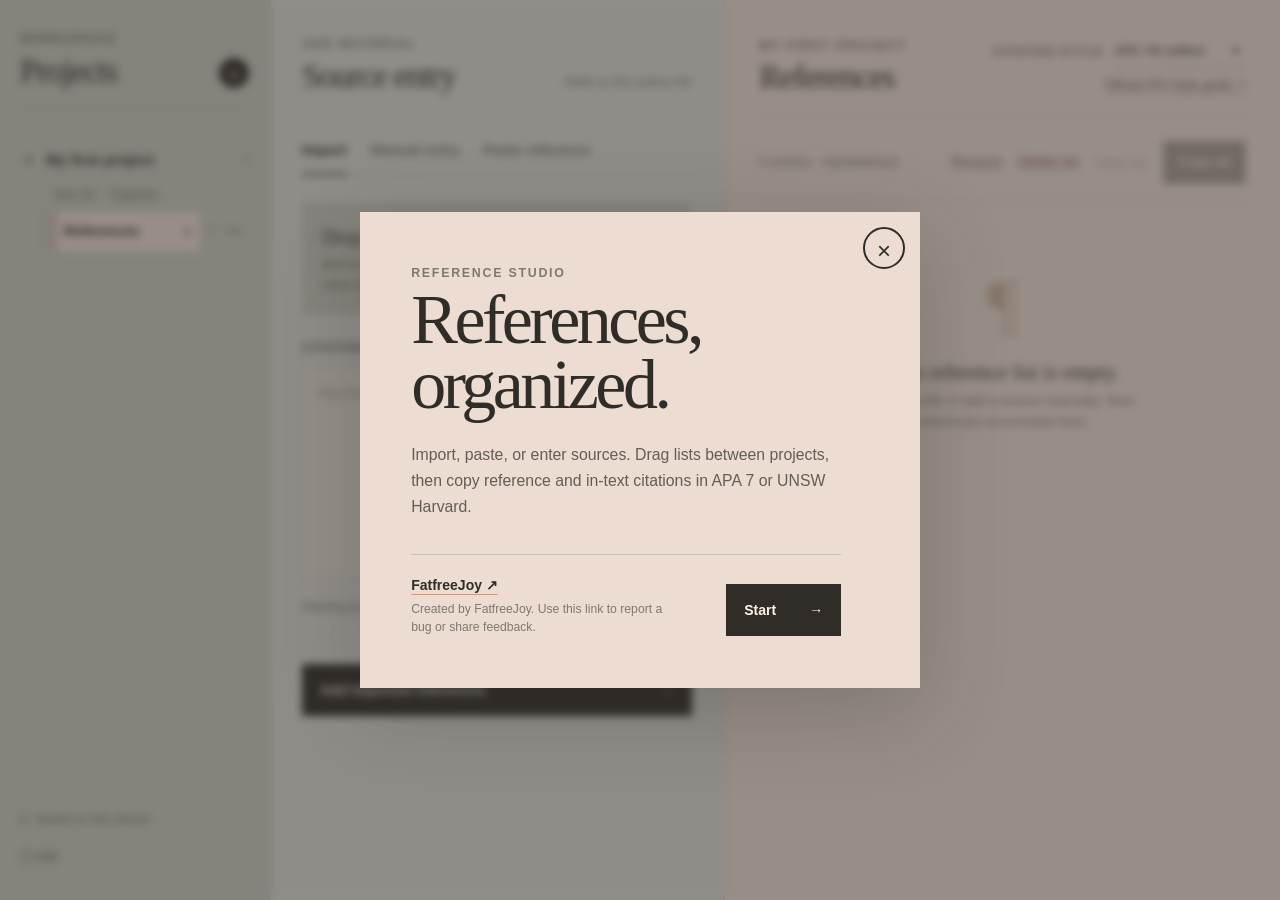
==== index.html @ 7360116c "Add files via upload" ====
<!doctype html>
<html lang="en">
  <head>
    <meta charset="utf-8" />
    <meta name="viewport" content="width=device-width, initial-scale=1" />
    <meta name="description" content="A private browser workspace for building and organizing citation lists." />
    <meta name="theme-color" content="#fff1e6" />
    <title>Reference Studio</title>
    <link rel="stylesheet" href="styles.css" />
  </head>
  <body>
    <a class="skip-link" href="#workspace">Skip to workspace</a>

    <main id="workspace" class="workspace">
      <nav class="project-rail" aria-label="Projects and reference lists">
        <div class="rail-heading">
          <div>
            <p class="eyebrow">Workspace</p>
            <h1>Projects</h1>
          </div>
          <button id="new-project-button" class="icon-button filled" type="button" aria-label="Create project">+</button>
        </div>
        <div id="project-tree" class="project-tree"></div>
        <div class="rail-footer">
          <p class="storage-note"><span aria-hidden="true"></span> Saved on this device</p>
          <button id="about-button" class="info-button" type="button"><span aria-hidden="true">ⓘ</span> Info</button>
        </div>
      </nav>

      <section class="source-panel" aria-labelledby="source-heading">
        <div class="panel-heading">
          <div>
            <p class="eyebrow">Add material</p>
            <h2 id="source-heading">Source entry</h2>
          </div>
          <span class="panel-hint">Adds to the active list</span>
        </div>

        <div class="tabs" role="tablist" aria-label="Input method">
          <button id="import-tab" class="tab is-active" type="button" role="tab" aria-selected="true" aria-controls="import-panel" tabindex="0">Import</button>
          <button id="manual-tab" class="tab" type="button" role="tab" aria-selected="false" aria-controls="manual-panel" tabindex="-1">Manual entry</button>
          <button id="paste-tab" class="tab" type="button" role="tab" aria-selected="false" aria-controls="paste-panel" tabindex="-1">Paste reference</button>
        </div>

        <div id="import-panel" class="tab-panel" role="tabpanel" aria-labelledby="import-tab">
          <div id="drop-zone" class="drop-zone">
            <input id="file-input" class="visually-hidden" type="file" multiple />
            <div>
              <p class="drop-title">Drop reference-data files</p>
              <p class="muted">BibTeX or RIS content in .bib, .ris, .txt, or other text files</p>
            </div>
            <label class="text-button" for="file-input">Choose files</label>
          </div>

          <div class="label-row">
            <label class="field-label" for="source-data">Citation data</label>
            <button id="clear-data-button" class="quiet-button" type="button">Clear data</button>
          </div>
          <textarea id="source-data" rows="8" spellcheck="false" placeholder="Paste BibTeX or RIS data here"></textarea>
          <div class="input-meta">
            <span id="format-status">Waiting for BibTeX or RIS</span>
            <button id="sample-button" class="quiet-button" type="button">Use example</button>
          </div>
          <div id="import-message" class="form-message" role="alert"></div>
          <button id="parse-button" class="primary-button" type="button">
            <span>Add imported references</span><span aria-hidden="true">→</span>
          </button>
        </div>

        <div id="paste-panel" class="tab-panel" role="tabpanel" aria-labelledby="paste-tab" hidden>
          <div class="paste-intro">
            <p class="drop-title">Already have a finished reference?</p>
            <p class="muted">Paste the citation text as written. Separate multiple references with a blank line. Pasted entries stay plain text and are not restyled.</p>
          </div>
          <div class="label-row">
            <label class="field-label" for="formatted-data">Formatted reference</label>
            <button id="clear-formatted-button" class="quiet-button" type="button">Clear</button>
          </div>
          <textarea id="formatted-data" rows="9" spellcheck="true" placeholder="Paste one or more completed references here"></textarea>
          <div id="paste-message" class="form-message" role="alert"></div>
          <button id="add-formatted-button" class="primary-button" type="button">
            <span>Add as written</span><span aria-hidden="true">→</span>
          </button>
        </div>

        <div id="manual-panel" class="tab-panel" role="tabpanel" aria-labelledby="manual-tab" hidden>
          <form id="manual-form">
            <div class="field full-field">
              <label for="reference-type">Reference type</label>
              <select id="reference-type" name="type">
                <option value="article">Journal article</option>
                <option value="web">Web page</option>
                <option value="book">Book</option>
                <option value="chapter">Book chapter</option>
              </select>
            </div>

            <fieldset class="authors-field full-field">
              <legend>Authors</legend>
              <div id="author-rows" class="author-rows"></div>
              <button id="add-author-button" class="add-line-button" type="button">+ Add another author</button>
              <small>Enter names separately. For an organization author, leave First name blank and use Last name for the full organization.</small>
            </fieldset>

            <div class="field compact-field">
              <label for="year">Year</label>
              <input id="year" name="year" inputmode="numeric" maxlength="4" placeholder="2024" />
            </div>
            <div class="field compact-field" data-types="web" hidden>
              <label for="month">Month</label>
              <input id="month" name="month" placeholder="March" />
            </div>
            <div class="field compact-field" data-types="web" hidden>
              <label for="day">Day</label>
              <input id="day" name="day" inputmode="numeric" maxlength="2" placeholder="14" />
            </div>
            <div class="field title-field">
              <label id="title-label" for="title">Article title <span aria-hidden="true">*</span></label>
              <input id="title" name="title" required placeholder="Title of the work" />
            </div>
            <div class="field full-field" data-types="article web chapter">
              <label id="container-label" for="journal">Journal <span aria-hidden="true">*</span></label>
              <input id="journal" name="journal" placeholder="Journal of Thoughtful Research" />
            </div>
            <div class="field" data-types="article">
              <label for="volume">Volume</label>
              <input id="volume" name="volume" placeholder="18" />
            </div>
            <div class="field" data-types="article">
              <label for="issue">Issue</label>
              <input id="issue" name="issue" placeholder="2" />
            </div>
            <div class="field" data-types="article chapter">
              <label for="pages">Pages</label>
              <input id="pages" name="pages" placeholder="114–129" />
            </div>
            <div class="field" data-types="book chapter" hidden>
              <label for="edition">Edition</label>
              <input id="edition" name="edition" placeholder="2" />
            </div>

            <fieldset id="editors-field" class="authors-field full-field" data-types="chapter" hidden>
              <legend>Book editors</legend>
              <div id="editor-rows" class="author-rows"></div>
              <button id="add-editor-button" class="add-line-button" type="button">+ Add another editor</button>
            </fieldset>

            <div class="field full-field" data-types="book chapter" hidden>
              <label for="publisher">Publisher <span aria-hidden="true">*</span></label>
              <input id="publisher" name="publisher" placeholder="Publisher name" />
            </div>
            <div class="field full-field" data-types="book chapter" data-styles="harvard" hidden>
              <label for="place">Place of publication</label>
              <input id="place" name="place" placeholder="Sydney" />
            </div>
            <div class="field full-field" data-types="article web" data-styles="harvard" hidden>
              <label for="accessed">Accessed date</label>
              <input id="accessed" name="accessed" placeholder="20 February 2026" />
            </div>
            <div class="field full-field">
              <label for="doi-url">DOI or URL</label>
              <input id="doi-url" name="doiUrl" inputmode="url" placeholder="https://doi.org/10.1000/example" />
            </div>
            <div id="manual-message" class="form-message full-field" role="alert"></div>
            <button class="primary-button full-field" type="submit"><span>Add reference</span><span aria-hidden="true">→</span></button>
          </form>
        </div>
      </section>

      <section class="output-panel" aria-labelledby="output-heading">
        <div class="panel-heading output-heading">
          <div>
            <p id="active-project-label" class="eyebrow">My first project</p>
            <h2 id="output-heading"><span id="active-list-name">References</span></h2>
          </div>
          <div class="output-style-control">
            <div class="style-control-row">
              <label for="citation-style">Citation style</label>
              <select id="citation-style">
                <option value="apa7">APA 7th edition</option>
                <option value="harvard">Harvard — UNSW</option>
              </select>
            </div>
            <a id="style-guide-link" class="official-link" href="https://apastyle.apa.org/" target="_blank" rel="noopener noreferrer">Official APA Style guide ↗</a>
          </div>
        </div>

        <div class="output-actions">
          <p><span id="reference-count" class="count">0 entries</span> · Alphabetized</p>
          <div>
            <button id="rename-list-button" class="quiet-button" type="button">Rename</button>
            <button id="delete-list-button" class="quiet-button danger-link" type="button">Delete list</button>
            <button id="clear-list-button" class="quiet-button" type="button" disabled>Clear list</button>
            <button id="copy-all-button" class="text-button" type="button" disabled>Copy all</button>
          </div>
        </div>

        <div id="empty-state" class="empty-state">
          <span class="empty-glyph" aria-hidden="true">¶</span>
          <p>This reference list is empty.</p>
          <small>Import a file or add a source manually. New references accumulate here.</small>
        </div>
        <ol id="citation-list" class="citation-list" aria-live="polite"></ol>
        <p id="copy-status" class="visually-hidden" aria-live="polite"></p>
      </section>
    </main>

    <dialog id="welcome-dialog" class="welcome-dialog" aria-labelledby="welcome-title">
      <button id="welcome-close-button" class="dialog-close" type="button" aria-label="Close introduction">×</button>
      <p class="eyebrow">Reference Studio</p>
      <h2 id="welcome-title">References,<br />organized.</h2>
      <p>Import, paste, or enter sources. Drag lists between projects, then copy reference and in-text citations in APA 7 or UNSW Harvard.</p>
      <div class="welcome-signoff">
        <div>
          <a class="creator-link" href="https://github.com/FatfreeJoy" target="_blank" rel="noopener noreferrer">FatfreeJoy ↗</a>
          <small>Created by FatfreeJoy. Use this link to report a bug or share feedback.</small>
        </div>
        <button id="enter-button" class="primary-button" type="button"><span>Start</span><span aria-hidden="true">→</span></button>
      </div>
    </dialog>

    <dialog id="organize-dialog" class="compact-dialog organize-dialog" aria-labelledby="organize-title">
      <button id="organize-close-button" class="dialog-close" type="button" aria-label="Close organization controls">×</button>
      <p class="eyebrow">Organize workspace</p>
      <h2 id="organize-title">Organize</h2>
      <p id="organize-context" class="organize-context"></p>

      <section class="organize-section" aria-labelledby="order-heading">
        <h3 id="order-heading">Order</h3>
        <div class="reorder-buttons">
          <button id="move-earlier-button" class="quiet-action-button" type="button">Move up</button>
          <button id="move-later-button" class="quiet-action-button" type="button">Move down</button>
        </div>
      </section>

      <section id="list-transfer-section" class="organize-section" aria-labelledby="transfer-heading" hidden>
        <h3 id="transfer-heading">Another project</h3>
        <label for="destination-project">Destination project</label>
        <select id="destination-project"></select>
        <div class="transfer-buttons">
          <button id="duplicate-list-button" class="quiet-action-button" type="button">Duplicate there</button>
          <button id="move-list-button" class="text-button" type="button">Move there</button>
        </div>
        <small>If this is a project’s only list, a new empty list will remain behind.</small>
      </section>

      <div class="organize-footer">
        <button id="organize-rename-button" class="quiet-button" type="button">Rename</button>
        <button id="organize-delete-button" class="quiet-button danger-link" type="button">Delete</button>
      </div>
    </dialog>

    <dialog id="name-dialog" class="compact-dialog" aria-labelledby="name-dialog-title">
      <form id="name-form">
        <p class="eyebrow">Workspace details</p>
        <h2 id="name-dialog-title">Create project</h2>
        <label for="name-input">Name</label>
        <input id="name-input" maxlength="80" autocomplete="off" required />
        <p id="name-message" class="form-message" role="alert"></p>
        <div class="dialog-actions">
          <button id="name-cancel-button" class="quiet-button" type="button">Cancel</button>
          <button class="text-button" type="submit">Save</button>
        </div>
      </form>
    </dialog>

    <dialog id="confirm-dialog" class="compact-dialog" aria-labelledby="confirm-title">
      <p class="eyebrow">Please confirm</p>
      <h2 id="confirm-title">Clear this list?</h2>
      <p id="confirm-message">This action cannot be undone.</p>
      <div class="dialog-actions">
        <button id="confirm-cancel-button" class="quiet-button" type="button">Cancel</button>
        <button id="confirm-button" class="danger-button" type="button">Confirm</button>
      </div>
    </dialog>

    <div id="toast" class="toast" role="status" aria-live="polite"></div>
    <script src="citation-core.js"></script>
    <script src="workspace-core.js"></script>
    <script src="app.js"></script>
  </body>
</html>
---- styles.css ----
:root {
  --light-bronze: #cb997eff;
  --powder-petal: #eddcd2ff;
  --linen: #fff1e6ff;
  --parchment: #f0efebff;
  --desert-sand: #ddbea9ff;
  --dry-sage: #a5a58dff;
  --ash-grey: #b7b7a4ff;
  --ash-grey-2: #c5c5b6ff;
  --dust-grey: #d1d1c5ff;
  --dust-grey-2: #dadad1ff;
  --ink: #302d29;
  --ink-soft: #625d56;
  --ink-faint: #7f786f;
  --danger: #7d4134;
  --serif: Iowan Old Style, Baskerville, "Times New Roman", Times, serif;
  --sans: Inter, ui-sans-serif, -apple-system, BlinkMacSystemFont, "Segoe UI", sans-serif;
  --rule: rgba(48, 45, 41, 0.17);
}

* { box-sizing: border-box; }
[hidden] { display: none !important; }

html { min-width: 320px; font-size: 20px; scroll-behavior: smooth; }

body {
  min-height: 100vh;
  margin: 0;
  background: var(--linen);
  color: var(--ink);
  font-family: var(--sans);
  font-size: 0.8rem;
  line-height: 1.5;
  text-rendering: optimizeLegibility;
  -webkit-font-smoothing: antialiased;
}

button, input, textarea, select { font: inherit; color: inherit; }
button, label[for="file-input"] { -webkit-tap-highlight-color: transparent; }
button { cursor: pointer; }

.skip-link {
  position: fixed;
  z-index: 100;
  top: 0.65rem;
  left: 0.65rem;
  padding: 0.6rem 0.8rem;
  background: var(--parchment);
  color: var(--ink);
  transform: translateY(-180%);
}
.skip-link:focus { transform: translateY(0); }

.official-link {
  color: var(--ink-soft);
  font-size: 0.62rem;
  text-decoration-color: var(--light-bronze);
  text-underline-offset: 0.2rem;
  white-space: nowrap;
}

.workspace {
  min-height: 100vh;
  display: grid;
  grid-template-columns: 270px minmax(390px, 0.9fr) minmax(450px, 1.1fr);
  align-items: stretch;
}

.project-rail, .source-panel, .output-panel { min-width: 0; }

.project-rail {
  position: sticky;
  top: 0;
  min-height: 100vh;
  max-height: 100vh;
  display: flex;
  flex-direction: column;
  overflow: hidden;
  padding: 1.5rem 1rem;
  border-right: 1px solid var(--rule);
  background: var(--dust-grey-2);
}

.source-panel {
  padding: 1.75rem clamp(1.35rem, 2.5vw, 2.6rem) 3rem;
  border-right: 1px solid var(--rule);
  background: var(--parchment);
}

.output-panel { container-type: inline-size; padding: 1.75rem clamp(1.35rem, 2.7vw, 3rem) 3rem; background: var(--linen); }

.eyebrow {
  margin: 0 0 0.3rem;
  color: var(--ink-faint);
  font-size: 0.62rem;
  font-weight: 750;
  letter-spacing: 0.14em;
  text-transform: uppercase;
}

.rail-heading, .panel-heading {
  display: flex;
  align-items: flex-end;
  justify-content: space-between;
  gap: 1rem;
  padding-bottom: 1.1rem;
  border-bottom: 1px solid var(--rule);
}

.rail-heading h1, .panel-heading h2 {
  margin: 0;
  font-family: var(--serif);
  font-size: 1.65rem;
  font-weight: 400;
  letter-spacing: -0.035em;
  line-height: 1;
}

.panel-hint, .count { color: var(--ink-faint); font-size: 0.68rem; white-space: nowrap; }

.icon-button {
  width: 30px;
  height: 30px;
  display: inline-grid;
  place-items: center;
  border: 1px solid var(--rule);
  border-radius: 50%;
  background: transparent;
  font-size: 0.78rem;
}
.icon-button.filled { border-color: var(--ink); background: var(--ink); color: var(--linen); font-size: 1rem; }

.project-tree { min-height: 0; margin-top: 1rem; overflow: auto; scrollbar-width: thin; }
.project-block { padding: 0.45rem 0 0.7rem; border-bottom: 1px solid rgba(48, 45, 41, 0.11); }
.project-block.is-active .project-name { color: var(--ink); }
.project-row { position: relative; display: flex; align-items: center; gap: 0.35rem; cursor: grab; }
.project-row:active, .list-row:active { cursor: grabbing; }
.is-dragging { opacity: 0.45; }
.drag-grip { flex: 0 0 auto; color: var(--ink-faint); font-size: 0.62rem; letter-spacing: -0.18em; opacity: 0.58; pointer-events: none; }
.project-name {
  min-width: 0;
  flex: 1;
  border: 0;
  display: grid;
  grid-template-columns: 16px minmax(0, 1fr);
  align-items: center;
  gap: 0.25rem;
  padding: 0.52rem 0.25rem;
  overflow: hidden;
  background: transparent;
  font-family: var(--sans);
  font-size: 0.73rem;
  font-weight: 740;
  letter-spacing: 0.015em;
  text-align: left;
  text-overflow: ellipsis;
  white-space: nowrap;
}
.project-name span:last-child { overflow: hidden; text-overflow: ellipsis; white-space: nowrap; }
.project-chevron { color: var(--ink-faint); font-size: 0.68rem; }
.project-block:not(.is-active) .project-name { color: var(--ink-soft); }
.project-tools { display: flex; align-items: center; gap: 0.65rem; margin: 0 0 0.35rem 1.65rem; }
.mini-text-button {
  border: 0;
  padding: 0.12rem 0;
  background: transparent;
  color: var(--ink-faint);
  font-size: 0.61rem;
  text-decoration: underline;
  text-decoration-color: var(--ash-grey);
  text-underline-offset: 0.18rem;
}

.list-links { margin: 0.1rem 0 0.1rem 1.1rem; padding-left: 0.55rem; border-left: 1px solid var(--ash-grey); }
.list-row { position: relative; display: grid; grid-template-columns: minmax(0, 1fr) auto auto; align-items: center; gap: 0.3rem; cursor: grab; }
.list-link {
  width: 100%;
  display: flex;
  align-items: center;
  justify-content: space-between;
  gap: 0.65rem;
  border: 0;
  padding: 0.43rem 0.5rem;
  background: transparent;
  color: var(--ink-soft);
  font-family: var(--sans);
  font-size: 0.7rem;
  font-weight: 520;
  text-align: left;
}
.list-link span { overflow: hidden; text-overflow: ellipsis; white-space: nowrap; }
.list-link small { min-width: 1.25rem; color: var(--ink-faint); text-align: right; }
.list-link.is-active { box-shadow: inset 2px 0 var(--light-bronze); background: var(--linen); color: var(--ink); font-weight: 700; }
.list-menu { width: 30px; height: 30px; border: 0; padding: 0; background: transparent; color: var(--ink-faint); font-size: 0.64rem; letter-spacing: 0.06em; }
.drop-before::before, .drop-after::after { content: ""; position: absolute; z-index: 3; right: 0; left: 0; height: 2px; background: var(--light-bronze); pointer-events: none; }
.drop-before::before { top: -1px; }
.drop-after::after { bottom: -1px; }
.drop-into { background: var(--powder-petal); box-shadow: inset 3px 0 var(--light-bronze); }

.rail-footer { margin-top: auto; padding-top: 1rem; border-top: 1px solid rgba(48, 45, 41, 0.11); }
.storage-note {
  display: flex;
  align-items: center;
  gap: 0.45rem;
  margin: 0 0 0.65rem;
  color: var(--ink-faint);
  font-size: 0.63rem;
  line-height: 1.5;
}
.storage-note span { width: 6px; height: 6px; border-radius: 50%; background: var(--dry-sage); box-shadow: 0 0 0 3px rgba(165, 165, 141, 0.18); }
.info-button { border: 0; padding: 0.22rem 0; background: transparent; color: var(--ink-soft); font-size: 0.66rem; text-decoration: underline; text-decoration-color: var(--ash-grey); text-underline-offset: 0.2rem; }

.tabs {
  display: flex;
  gap: 1.2rem;
  margin: 1.2rem 0 1.35rem;
  border-bottom: 1px solid var(--rule);
}

.tab {
  position: relative;
  border: 0;
  padding: 0 0 0.65rem;
  background: transparent;
  color: var(--ink-faint);
  font-size: 0.72rem;
  font-weight: 680;
}
.tab::after { content: ""; position: absolute; right: 0; bottom: -1px; left: 0; height: 2px; background: var(--ink); transform: scaleX(0); transform-origin: left; transition: transform 160ms ease; }
.tab.is-active { color: var(--ink); }
.tab.is-active::after { transform: scaleX(1); }

.drop-zone {
  min-height: 86px;
  display: flex;
  align-items: center;
  justify-content: space-between;
  gap: 1rem;
  margin-bottom: 1.2rem;
  padding: 1rem;
  background: var(--dust-grey-2);
  outline: 1px dashed transparent;
  outline-offset: -6px;
  transition: background 150ms ease, outline-color 150ms ease;
}
.paste-intro { margin-bottom: 1.2rem; padding: 1rem; background: var(--powder-petal); }
.drop-zone.is-dragging { background: var(--powder-petal); outline-color: var(--light-bronze); }
.drop-title { margin: 0 0 0.15rem; font-family: var(--serif); font-size: 1rem; }
.muted { margin: 0; color: var(--ink-faint); font-size: 0.66rem; }

.label-row, .input-meta, .output-actions { display: flex; align-items: center; justify-content: space-between; gap: 1rem; }
.field-label, .field label, .authors-field legend, .compact-dialog label {
  display: block;
  margin-bottom: 0.38rem;
  color: var(--ink-soft);
  font-size: 0.62rem;
  font-weight: 750;
  letter-spacing: 0.08em;
  text-transform: uppercase;
}

textarea, input, select {
  width: 100%;
  border: 0;
  border-bottom: 1px solid rgba(48, 45, 41, 0.38);
  border-radius: 0;
  padding: 0.58rem 0;
  outline: none;
  background: transparent;
  transition: border-color 130ms ease, box-shadow 130ms ease;
}

textarea {
  min-height: 154px;
  padding: 0.8rem;
  border: 1px solid var(--rule);
  background: rgba(255, 241, 230, 0.56);
  font-family: ui-monospace, SFMono-Regular, Consolas, monospace;
  font-size: 0.73rem;
  line-height: 1.55;
  resize: vertical;
}

textarea:focus, input:focus, select:focus { border-color: var(--ink); box-shadow: 0 2px 0 -1px var(--ink); }
textarea:focus { box-shadow: inset 0 0 0 1px var(--ink); }
input::placeholder, textarea::placeholder { color: #817a71; opacity: 0.72; }
select { appearance: none; background-image: linear-gradient(45deg, transparent 50%, var(--ink) 50%), linear-gradient(135deg, var(--ink) 50%, transparent 50%); background-position: calc(100% - 10px) 50%, calc(100% - 5px) 50%; background-size: 5px 5px; background-repeat: no-repeat; }

.input-meta { margin-top: 0.5rem; color: var(--ink-faint); font-size: 0.65rem; }
.form-message { min-height: 1rem; margin: 0.45rem 0 0; color: var(--danger); font-size: 0.68rem; }

.quiet-button, .text-button, .primary-button, .danger-button, .add-line-button, .remove-author-button, .citation-action { border: 0; }
.quiet-button { padding: 0; background: transparent; color: var(--ink-soft); font-size: 0.68rem; text-decoration: underline; text-decoration-color: var(--ash-grey); text-underline-offset: 0.2rem; }
.quiet-button:disabled, .text-button:disabled { cursor: not-allowed; opacity: 0.36; }
.text-button { padding: 0.55rem 0.75rem; background: var(--ink); color: var(--linen); font-size: 0.68rem; font-weight: 700; }
.primary-button {
  width: 100%;
  display: flex;
  align-items: center;
  justify-content: space-between;
  margin-top: 0.9rem;
  padding: 0.78rem 0.9rem;
  background: var(--ink);
  color: var(--linen);
  font-size: 0.7rem;
  font-weight: 700;
  transition: background 140ms ease, transform 140ms ease;
}
.primary-button:hover, .text-button:hover { background: #4b4640; }
.primary-button:active { transform: translateY(1px); }

#manual-form { display: grid; grid-template-columns: repeat(3, 1fr); gap: 1.15rem 1rem; }
.field { min-width: 0; }
.full-field { grid-column: 1 / -1; }
.compact-field { grid-column: span 1; }
.title-field { grid-column: span 2; }
.field small, .authors-field small { display: block; margin-top: 0.38rem; color: var(--ink-faint); font-size: 0.63rem; }

.authors-field { min-width: 0; margin: 0; border: 0; padding: 0; }
.authors-field legend { width: 100%; }
.author-rows { display: grid; gap: 0.45rem; }
.name-row { display: grid; grid-template-columns: minmax(0, 1fr) minmax(0, 1fr) 28px; gap: 0.55rem; align-items: end; }
.name-field { min-width: 0; }
.name-field label { display: block; margin-bottom: 0.2rem; color: var(--ink-faint); font-size: 0.58rem; }
.remove-author-button { width: 28px; height: 32px; background: transparent; color: var(--ink-faint); font-size: 1rem; }
.remove-author-button:disabled { cursor: default; opacity: 0.25; }
.add-line-button { margin-top: 0.55rem; padding: 0.2rem 0; background: transparent; color: var(--ink-soft); font-size: 0.68rem; }

.output-heading { align-items: flex-end; }
.output-style-control { min-width: 190px; display: grid; justify-items: end; gap: 0.32rem; }
.style-control-row { width: 100%; display: grid; grid-template-columns: auto minmax(0, 1fr); align-items: center; gap: 0.55rem; }
.style-control-row label { color: var(--ink-faint); font-size: 0.6rem; font-weight: 750; letter-spacing: 0.08em; text-transform: uppercase; white-space: nowrap; }
.style-control-row select { padding: 0.32rem 1rem 0.32rem 0; font-size: 0.68rem; }

.output-actions { margin: 1.2rem 0 0; padding-bottom: 0.8rem; border-bottom: 1px solid var(--rule); color: var(--ink-faint); font-size: 0.66rem; }
.output-actions p { margin: 0; }
.output-actions > div { display: flex; align-items: center; gap: 0.8rem; }

.empty-state { min-height: 300px; display: flex; flex-direction: column; align-items: center; justify-content: center; text-align: center; }
.empty-glyph { color: var(--desert-sand); font-family: var(--serif); font-size: 3.6rem; line-height: 1; }
.empty-state p { margin: 0.8rem 0 0.15rem; font-family: var(--serif); font-size: 1.05rem; }
.empty-state small { max-width: 310px; color: var(--ink-faint); font-size: 0.68rem; }

.citation-list { margin: 0; padding: 0; list-style: none; }
.citation-item { display: grid; grid-template-columns: minmax(0, 1fr) minmax(150px, 0.32fr); grid-template-rows: auto auto; align-items: start; gap: 0.3rem 1rem; padding: 1.1rem 0; border-bottom: 1px solid var(--rule); }
.citation-text {
  grid-column: 1;
  grid-row: 1;
  margin: 0;
  padding-left: 1.65rem;
  text-indent: -1.65rem;
  font-family: var(--serif);
  font-size: 0.96rem;
  line-height: 1.65;
  overflow-wrap: anywhere;
}
.citation-text a { color: #6b4436; text-decoration-color: var(--light-bronze); text-underline-offset: 0.16em; }
.intext-tools { grid-column: 2; grid-row: 1 / span 2; min-width: 0; padding-left: 0.75rem; border-left: 1px solid var(--ash-grey-2); }
.intext-tools.is-unavailable { color: var(--ink-faint); font-size: 0.58rem; line-height: 1.45; }
.intext-header { display: grid; gap: 0.28rem; margin-bottom: 0.45rem; }
.intext-label { color: var(--ink-faint); font-size: 0.59rem; font-weight: 760; letter-spacing: 0.09em; text-transform: uppercase; }
.locator-input { width: 100%; padding: 0.22rem 0; font-size: 0.58rem; }
.intext-options { display: grid; gap: 0; }
.intext-option { min-width: 0; display: grid; gap: 0.08rem; border: 0; border-top: 1px solid rgba(48, 45, 41, 0.1); padding: 0.34rem 0; background: transparent; text-align: left; }
.intext-option span { color: var(--ink-faint); font-size: 0.55rem; }
.intext-option strong { overflow-wrap: anywhere; font-family: var(--serif); font-size: 0.66rem; font-weight: 400; line-height: 1.35; }
.intext-option:hover strong { color: #6b4436; }
.citation-actions { grid-column: 1; grid-row: 2; display: flex; justify-content: flex-end; gap: 0.8rem; margin-top: 0.25rem; }
.citation-action { padding: 0; background: transparent; color: var(--ink-faint); font-size: 0.62rem; text-decoration: underline; text-underline-offset: 0.18rem; }
.danger-link { color: var(--danger); }

dialog {
  color: var(--ink);
  border: 0;
  padding: 0;
  background: var(--linen);
  box-shadow: 0 22px 80px rgba(48, 45, 41, 0.24);
}
dialog::backdrop { background: rgba(48, 45, 41, 0.5); backdrop-filter: blur(4px); }

.welcome-dialog { width: min(560px, calc(100vw - 2rem)); padding: clamp(2rem, 4vw, 2.8rem); overflow: hidden; background: var(--powder-petal); }
.dialog-close { position: absolute; z-index: 2; top: 1rem; right: 1rem; width: 32px; height: 32px; border: 0; border-radius: 50%; background: transparent; color: var(--ink); font-size: 1.2rem; }
.welcome-dialog > * { position: relative; z-index: 1; }
.welcome-dialog .dialog-close { position: absolute; top: 1rem; right: 1rem; }
.welcome-dialog h2 { max-width: 430px; margin: 0; font-family: var(--serif); font-size: clamp(2.6rem, 7vw, 3.5rem); font-weight: 400; letter-spacing: -0.05em; line-height: 0.92; }
.welcome-dialog > p:not(.eyebrow) { max-width: 430px; margin: 1.25rem 0 0; color: var(--ink-soft); font-size: 0.79rem; line-height: 1.65; }
.welcome-signoff { max-width: 430px; display: grid; grid-template-columns: 1fr 115px; align-items: end; gap: 1.5rem; margin-top: 1.7rem; padding-top: 1rem; border-top: 1px solid var(--rule); }
.welcome-signoff > div { display: grid; gap: 0.25rem; }
.welcome-signoff small { max-width: 270px; color: var(--ink-faint); font-size: 0.61rem; line-height: 1.45; }
.creator-link { width: fit-content; color: var(--ink); font-size: 0.7rem; font-weight: 750; text-decoration-color: var(--light-bronze); text-underline-offset: 0.2rem; }
.welcome-signoff .primary-button { margin: 0; }

.compact-dialog { width: min(420px, calc(100vw - 2rem)); padding: 2rem; }
.compact-dialog h2 { margin: 0 0 1.4rem; font-family: var(--serif); font-size: 1.9rem; font-weight: 400; letter-spacing: -0.04em; }
.compact-dialog > p:not(.eyebrow), .compact-dialog form > p:not(.eyebrow) { color: var(--ink-soft); font-size: 0.76rem; }
.dialog-actions { display: flex; align-items: center; justify-content: flex-end; gap: 1rem; margin-top: 1.5rem; }
.danger-button { padding: 0.55rem 0.75rem; background: var(--danger); color: var(--linen); font-size: 0.68rem; font-weight: 700; }

.organize-dialog { width: min(460px, calc(100vw - 2rem)); }
.organize-context { margin: -1rem 0 1.2rem; color: var(--ink-faint) !important; font-size: 0.64rem !important; }
.organize-section { padding: 0.9rem 0; border-top: 1px solid var(--rule); }
.organize-section h3 { margin: 0 0 0.65rem; color: var(--ink-faint); font-size: 0.59rem; font-weight: 760; letter-spacing: 0.09em; text-transform: uppercase; }
.organize-section label { margin-bottom: 0.35rem; }
.reorder-buttons, .transfer-buttons { display: grid; grid-template-columns: 1fr 1fr; gap: 0.55rem; }
.transfer-buttons { margin-top: 0.8rem; }
.quiet-action-button { border: 1px solid var(--rule); padding: 0.52rem 0.65rem; background: transparent; color: var(--ink-soft); font-size: 0.65rem; }
.quiet-action-button:disabled { cursor: not-allowed; opacity: 0.35; }
.transfer-buttons .text-button { width: 100%; }
.organize-section small { display: block; margin-top: 0.65rem; color: var(--ink-faint); font-size: 0.58rem; line-height: 1.45; }
.organize-footer { display: flex; align-items: center; justify-content: flex-end; gap: 1rem; padding-top: 0.85rem; border-top: 1px solid var(--rule); }

.toast { position: fixed; z-index: 60; right: 1rem; bottom: 1rem; padding: 0.72rem 0.9rem; background: var(--ink); color: var(--linen); font-size: 0.68rem; opacity: 0; transform: translateY(8px); pointer-events: none; transition: opacity 160ms ease, transform 160ms ease; }
.toast.is-visible { opacity: 1; transform: translateY(0); }
.visually-hidden { position: absolute !important; width: 1px !important; height: 1px !important; padding: 0 !important; margin: -1px !important; overflow: hidden !important; clip: rect(0, 0, 0, 0) !important; white-space: nowrap !important; border: 0 !important; }

button:focus-visible, a:focus-visible, label[for="file-input"]:focus-visible { outline: 2px solid var(--ink); outline-offset: 3px; }

@media (max-width: 1220px) {
  .workspace { grid-template-columns: 230px minmax(350px, 0.9fr) minmax(410px, 1.1fr); }
}

@media (max-width: 1040px) {
  .workspace { grid-template-columns: 200px minmax(0, 1fr); }
  .project-rail { grid-row: 1 / span 2; }
  .source-panel { border-right: 0; border-bottom: 1px solid var(--rule); }
}

@container (max-width: 440px) {
  .citation-item { display: block; }
  .intext-tools { margin-top: 0.7rem; padding: 0.55rem 0 0; border-top: 1px solid var(--ash-grey-2); border-left: 0; }
  .intext-header { grid-template-columns: 1fr minmax(120px, 0.8fr); align-items: end; }
  .intext-options { grid-template-columns: 1fr 1fr; gap: 0.6rem; }
  .citation-actions { margin-top: 0.35rem; }
}

@media (max-width: 680px) {
  html { font-size: 16px; }
  .workspace { display: block; }
  .project-rail { position: static; min-height: auto; max-height: none; padding: 1.2rem 1rem; border-right: 0; border-bottom: 1px solid var(--rule); overflow: visible; }
  .project-tree { display: grid; grid-template-columns: repeat(auto-fit, minmax(180px, 1fr)); gap: 0.45rem; }
  .rail-footer { margin-top: 1rem; }
  .source-panel, .output-panel { padding: 1.4rem 1rem 2.5rem; border-right: 0; }
  .panel-hint { display: none; }
  .output-heading { align-items: flex-start; flex-direction: column; }
  .output-style-control { width: 100%; justify-items: start; }
  .style-control-row { max-width: 310px; }
  .output-actions { align-items: flex-start; flex-direction: column; }
  .output-actions > div { width: 100%; justify-content: flex-end; }
  .intext-header { grid-template-columns: 1fr; }
  .intext-options { grid-template-columns: 1fr; gap: 0; }
  .locator-input { width: 100%; }
  #manual-form { grid-template-columns: 1fr 1fr; }
  .full-field, .title-field { grid-column: 1 / -1; }
  .welcome-signoff { grid-template-columns: 1fr; gap: 1rem; }
  .welcome-dialog h2 { font-size: clamp(2.45rem, 13vw, 3.3rem); }
  .name-row { grid-template-columns: minmax(0, 1fr) minmax(0, 1fr) 28px; }
}

@media (prefers-reduced-motion: reduce) {
  html { scroll-behavior: auto; }
  *, *::before, *::after { transition-duration: 0.01ms !important; }
}

@media print {
  .project-rail, .source-panel, .output-actions, .citation-actions, .intext-tools, .toast { display: none !important; }
  .workspace { display: block; }
  .output-panel { padding: 0; }
  .citation-text { font-size: 12pt; line-height: 2; }
}
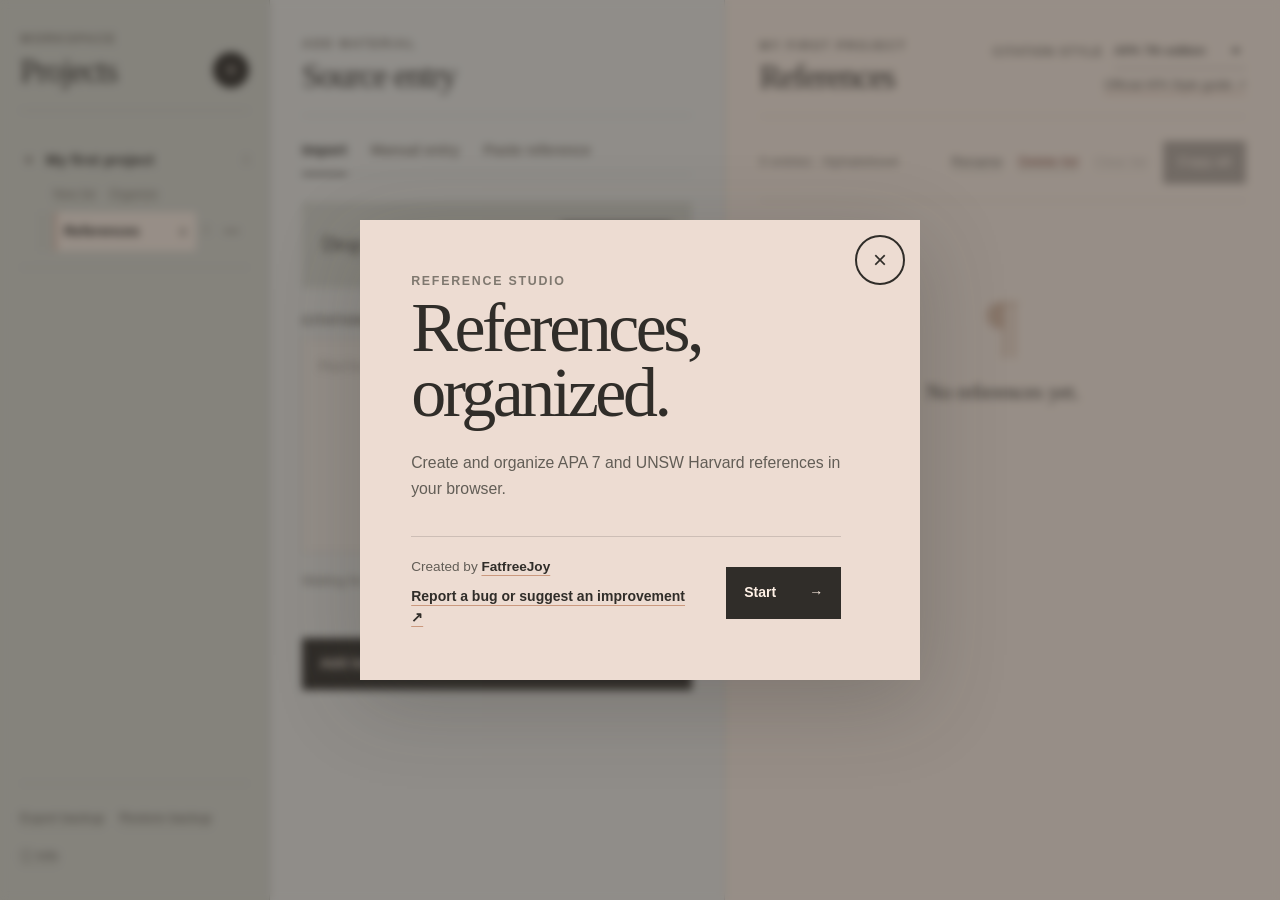
==== commit 7c85503c: "20260710 Upload" ====
--- a/index.html
+++ b/index.html
@@ -3,7 +3,8 @@
   <head>
     <meta charset="utf-8" />
     <meta name="viewport" content="width=device-width, initial-scale=1" />
-    <meta name="description" content="A private browser workspace for building and organizing citation lists." />
+    <meta name="description" content="A free, private citation workspace for creating and organizing APA 7 and UNSW Harvard references in your browser." />
+    <meta name="author" content="FatfreeJoy" />
     <meta name="theme-color" content="#fff1e6" />
     <title>Reference Studio</title>
     <link rel="stylesheet" href="styles.css" />
@@ -18,12 +19,21 @@
             <p class="eyebrow">Workspace</p>
             <h1>Projects</h1>
           </div>
-          <button id="new-project-button" class="icon-button filled" type="button" aria-label="Create project">+</button>
-        </div>
-        <div id="project-tree" class="project-tree"></div>
-        <div class="rail-footer">
-          <p class="storage-note"><span aria-hidden="true"></span> Saved on this device</p>
-          <button id="about-button" class="info-button" type="button"><span aria-hidden="true">ⓘ</span> Info</button>
+          <div class="rail-heading-actions">
+            <button id="mobile-projects-toggle" class="icon-button mobile-rail-toggle" type="button" aria-label="Show projects and backups" aria-controls="rail-content" aria-expanded="false"><span aria-hidden="true">⌄</span></button>
+            <button id="new-project-button" class="icon-button filled" type="button" aria-label="Create project">+</button>
+          </div>
+        </div>
+        <div id="rail-content" class="rail-content">
+          <div id="project-tree" class="project-tree"></div>
+          <div class="rail-footer">
+            <div class="workspace-backup-actions" aria-label="Workspace backup">
+              <button id="export-workspace-button" class="info-button" type="button">Export backup</button>
+              <input id="backup-file-input" class="visually-hidden" type="file" accept=".json,application/json" />
+              <label class="info-button backup-file-label" for="backup-file-input" tabindex="0">Restore backup</label>
+            </div>
+            <button id="about-button" class="info-button" type="button"><span aria-hidden="true">ⓘ</span> Info</button>
+          </div>
         </div>
       </nav>
 
@@ -33,7 +43,6 @@
             <p class="eyebrow">Add material</p>
             <h2 id="source-heading">Source entry</h2>
           </div>
-          <span class="panel-hint">Adds to the active list</span>
         </div>
 
         <div class="tabs" role="tablist" aria-label="Input method">
@@ -44,11 +53,8 @@
 
         <div id="import-panel" class="tab-panel" role="tabpanel" aria-labelledby="import-tab">
           <div id="drop-zone" class="drop-zone">
-            <input id="file-input" class="visually-hidden" type="file" multiple />
-            <div>
-              <p class="drop-title">Drop reference-data files</p>
-              <p class="muted">BibTeX or RIS content in .bib, .ris, .txt, or other text files</p>
-            </div>
+            <input id="file-input" class="visually-hidden" type="file" accept=".bib,.ris,.txt,text/plain,application/x-bibtex,application/x-research-info-systems" multiple />
+            <p class="drop-title">Drop BibTeX or RIS files</p>
             <label class="text-button" for="file-input">Choose files</label>
           </div>
 
@@ -68,15 +74,11 @@
         </div>
 
         <div id="paste-panel" class="tab-panel" role="tabpanel" aria-labelledby="paste-tab" hidden>
-          <div class="paste-intro">
-            <p class="drop-title">Already have a finished reference?</p>
-            <p class="muted">Paste the citation text as written. Separate multiple references with a blank line. Pasted entries stay plain text and are not restyled.</p>
-          </div>
           <div class="label-row">
             <label class="field-label" for="formatted-data">Formatted reference</label>
             <button id="clear-formatted-button" class="quiet-button" type="button">Clear</button>
           </div>
-          <textarea id="formatted-data" rows="9" spellcheck="true" placeholder="Paste one or more completed references here"></textarea>
+          <textarea id="formatted-data" rows="9" spellcheck="true" placeholder="Paste completed references; separate entries with a blank line"></textarea>
           <div id="paste-message" class="form-message" role="alert"></div>
           <button id="add-formatted-button" class="primary-button" type="button">
             <span>Add as written</span><span aria-hidden="true">→</span>
@@ -99,7 +101,6 @@
               <legend>Authors</legend>
               <div id="author-rows" class="author-rows"></div>
               <button id="add-author-button" class="add-line-button" type="button">+ Add another author</button>
-              <small>Enter names separately. For an organization author, leave First name blank and use Last name for the full organization.</small>
             </fieldset>
 
             <div class="field compact-field">
@@ -162,7 +163,10 @@
               <input id="doi-url" name="doiUrl" inputmode="url" placeholder="https://doi.org/10.1000/example" />
             </div>
             <div id="manual-message" class="form-message full-field" role="alert"></div>
-            <button class="primary-button full-field" type="submit"><span>Add reference</span><span aria-hidden="true">→</span></button>
+            <div class="manual-form-actions full-field">
+              <button id="manual-cancel-edit-button" class="quiet-action-button" type="button" hidden>Cancel editing</button>
+              <button id="manual-submit-button" class="primary-button" type="submit"><span id="manual-submit-label">Add reference</span><span aria-hidden="true">→</span></button>
+            </div>
           </form>
         </div>
       </section>
@@ -197,8 +201,7 @@
 
         <div id="empty-state" class="empty-state">
           <span class="empty-glyph" aria-hidden="true">¶</span>
-          <p>This reference list is empty.</p>
-          <small>Import a file or add a source manually. New references accumulate here.</small>
+          <p>No references yet.</p>
         </div>
         <ol id="citation-list" class="citation-list" aria-live="polite"></ol>
         <p id="copy-status" class="visually-hidden" aria-live="polite"></p>
@@ -206,16 +209,16 @@
     </main>
 
     <dialog id="welcome-dialog" class="welcome-dialog" aria-labelledby="welcome-title">
-      <button id="welcome-close-button" class="dialog-close" type="button" aria-label="Close introduction">×</button>
+      <button id="welcome-close-button" class="dialog-close" type="button" aria-label="Close information">×</button>
       <p class="eyebrow">Reference Studio</p>
       <h2 id="welcome-title">References,<br />organized.</h2>
-      <p>Import, paste, or enter sources. Drag lists between projects, then copy reference and in-text citations in APA 7 or UNSW Harvard.</p>
+      <p>Create and organize APA 7 and UNSW Harvard references in your browser.</p>
       <div class="welcome-signoff">
-        <div>
-          <a class="creator-link" href="https://github.com/FatfreeJoy" target="_blank" rel="noopener noreferrer">FatfreeJoy ↗</a>
-          <small>Created by FatfreeJoy. Use this link to report a bug or share feedback.</small>
-        </div>
-        <button id="enter-button" class="primary-button" type="button"><span>Start</span><span aria-hidden="true">→</span></button>
+        <div class="welcome-credit">
+          <p>Created by <a href="https://github.com/FatfreeJoy" target="_blank" rel="noopener noreferrer">FatfreeJoy</a></p>
+          <a class="creator-link" href="https://github.com/FatfreeJoy/Free-Local-Citation-Generator/issues/new/choose" target="_blank" rel="noopener noreferrer">Report a bug or suggest an improvement ↗</a>
+        </div>
+        <button id="info-done-button" class="primary-button" type="button"><span>Start</span><span aria-hidden="true">→</span></button>
       </div>
     </dialog>
 
@@ -241,13 +244,35 @@
           <button id="duplicate-list-button" class="quiet-action-button" type="button">Duplicate there</button>
           <button id="move-list-button" class="text-button" type="button">Move there</button>
         </div>
-        <small>If this is a project’s only list, a new empty list will remain behind.</small>
       </section>
 
       <div class="organize-footer">
         <button id="organize-rename-button" class="quiet-button" type="button">Rename</button>
         <button id="organize-delete-button" class="quiet-button danger-link" type="button">Delete</button>
       </div>
+    </dialog>
+
+    <dialog id="reference-meta-dialog" class="compact-dialog reference-meta-dialog" aria-labelledby="reference-meta-title">
+      <button id="reference-meta-close-button" class="dialog-close" type="button" aria-label="Close reference details">×</button>
+      <form id="reference-meta-form">
+        <p class="eyebrow">Reference details</p>
+        <h2 id="reference-meta-title">Tag &amp; note</h2>
+        <p id="reference-meta-context" class="reference-meta-context"></p>
+
+        <fieldset class="tag-fieldset">
+          <legend>Color tag</legend>
+          <div id="tag-color-options" class="tag-color-options"></div>
+          <button id="clear-tag-button" class="quiet-button" type="button">No color</button>
+        </fieldset>
+
+        <label for="reference-note">Reference note</label>
+        <textarea id="reference-note" rows="4" maxlength="1200" placeholder="Add a note"></textarea>
+
+        <div class="dialog-actions">
+          <button id="reference-meta-cancel-button" class="quiet-button" type="button">Cancel</button>
+          <button class="text-button" type="submit">Save</button>
+        </div>
+      </form>
     </dialog>
 
     <dialog id="name-dialog" class="compact-dialog" aria-labelledby="name-dialog-title">
@@ -265,7 +290,6 @@
     </dialog>
 
     <dialog id="confirm-dialog" class="compact-dialog" aria-labelledby="confirm-title">
-      <p class="eyebrow">Please confirm</p>
       <h2 id="confirm-title">Clear this list?</h2>
       <p id="confirm-message">This action cannot be undone.</p>
       <div class="dialog-actions">
--- a/styles.css
+++ b/styles.css
@@ -9,6 +9,15 @@
   --ash-grey-2: #c5c5b6ff;
   --dust-grey: #d1d1c5ff;
   --dust-grey-2: #dadad1ff;
+  --tag-flame: #ff4f4f;
+  --tag-tangerine: #ff8c1a;
+  --tag-lemon: #e0c600;
+  --tag-acid-lime: #8fd400;
+  --tag-emerald: #00b86b;
+  --tag-aqua: #00b8c8;
+  --tag-electric-blue: #3478f6;
+  --tag-ultraviolet: #7b61ff;
+  --tag-hot-pink: #f23ca6;
   --ink: #302d29;
   --ink-soft: #625d56;
   --ink-faint: #7f786f;
@@ -116,11 +125,11 @@
   line-height: 1;
 }
 
-.panel-hint, .count { color: var(--ink-faint); font-size: 0.68rem; white-space: nowrap; }
+.count { color: var(--ink-faint); font-size: 0.68rem; white-space: nowrap; }
 
 .icon-button {
-  width: 30px;
-  height: 30px;
+  width: 36px;
+  height: 36px;
   display: inline-grid;
   place-items: center;
   border: 1px solid var(--rule);
@@ -130,6 +139,9 @@
 }
 .icon-button.filled { border-color: var(--ink); background: var(--ink); color: var(--linen); font-size: 1rem; }
 
+.rail-heading-actions { display: flex; align-items: center; gap: 0.45rem; }
+.mobile-rail-toggle { display: none; }
+.rail-content { min-height: 0; flex: 1; display: flex; flex-direction: column; }
 .project-tree { min-height: 0; margin-top: 1rem; overflow: auto; scrollbar-width: thin; }
 .project-block { padding: 0.45rem 0 0.7rem; border-bottom: 1px solid rgba(48, 45, 41, 0.11); }
 .project-block.is-active .project-name { color: var(--ink); }
@@ -191,24 +203,16 @@
 .list-link span { overflow: hidden; text-overflow: ellipsis; white-space: nowrap; }
 .list-link small { min-width: 1.25rem; color: var(--ink-faint); text-align: right; }
 .list-link.is-active { box-shadow: inset 2px 0 var(--light-bronze); background: var(--linen); color: var(--ink); font-weight: 700; }
-.list-menu { width: 30px; height: 30px; border: 0; padding: 0; background: transparent; color: var(--ink-faint); font-size: 0.64rem; letter-spacing: 0.06em; }
+.list-menu { width: 34px; height: 34px; border: 0; padding: 0; background: transparent; color: var(--ink-faint); font-size: 0.64rem; letter-spacing: 0.06em; }
 .drop-before::before, .drop-after::after { content: ""; position: absolute; z-index: 3; right: 0; left: 0; height: 2px; background: var(--light-bronze); pointer-events: none; }
 .drop-before::before { top: -1px; }
 .drop-after::after { bottom: -1px; }
 .drop-into { background: var(--powder-petal); box-shadow: inset 3px 0 var(--light-bronze); }
 
 .rail-footer { margin-top: auto; padding-top: 1rem; border-top: 1px solid rgba(48, 45, 41, 0.11); }
-.storage-note {
-  display: flex;
-  align-items: center;
-  gap: 0.45rem;
-  margin: 0 0 0.65rem;
-  color: var(--ink-faint);
-  font-size: 0.63rem;
-  line-height: 1.5;
-}
-.storage-note span { width: 6px; height: 6px; border-radius: 50%; background: var(--dry-sage); box-shadow: 0 0 0 3px rgba(165, 165, 141, 0.18); }
 .info-button { border: 0; padding: 0.22rem 0; background: transparent; color: var(--ink-soft); font-size: 0.66rem; text-decoration: underline; text-decoration-color: var(--ash-grey); text-underline-offset: 0.2rem; }
+.workspace-backup-actions { display: flex; flex-wrap: wrap; gap: 0.35rem 0.75rem; margin: 0 0 0.45rem; }
+.backup-file-label { display: inline-block; cursor: pointer; }
 
 .tabs {
   display: flex;
@@ -243,10 +247,8 @@
   outline-offset: -6px;
   transition: background 150ms ease, outline-color 150ms ease;
 }
-.paste-intro { margin-bottom: 1.2rem; padding: 1rem; background: var(--powder-petal); }
 .drop-zone.is-dragging { background: var(--powder-petal); outline-color: var(--light-bronze); }
 .drop-title { margin: 0 0 0.15rem; font-family: var(--serif); font-size: 1rem; }
-.muted { margin: 0; color: var(--ink-faint); font-size: 0.66rem; }
 
 .label-row, .input-meta, .output-actions { display: flex; align-items: center; justify-content: space-between; gap: 1rem; }
 .field-label, .field label, .authors-field legend, .compact-dialog label {
@@ -310,6 +312,9 @@
 .primary-button:active { transform: translateY(1px); }
 
 #manual-form { display: grid; grid-template-columns: repeat(3, 1fr); gap: 1.15rem 1rem; }
+.manual-form-actions { display: grid; grid-template-columns: auto minmax(0, 1fr); align-items: end; gap: 0.8rem; }
+.manual-form-actions .primary-button { margin-top: 0; }
+.manual-form-actions .quiet-action-button { min-height: 44px; white-space: nowrap; }
 .field { min-width: 0; }
 .full-field { grid-column: 1 / -1; }
 .compact-field { grid-column: span 1; }
@@ -342,32 +347,45 @@
 .empty-state small { max-width: 310px; color: var(--ink-faint); font-size: 0.68rem; }
 
 .citation-list { margin: 0; padding: 0; list-style: none; }
-.citation-item { display: grid; grid-template-columns: minmax(0, 1fr) minmax(150px, 0.32fr); grid-template-rows: auto auto; align-items: start; gap: 0.3rem 1rem; padding: 1.1rem 0; border-bottom: 1px solid var(--rule); }
+.citation-item { display: grid; grid-template-columns: minmax(0, 1fr) minmax(98px, 0.2fr); grid-template-rows: auto auto; align-items: start; gap: 0.15rem 0.65rem; padding: 0.72rem 0; border-bottom: 1px solid var(--rule); }
+.citation-item[data-tag-color] { padding-left: 0.65rem; box-shadow: inset 6px 0 var(--tag-color); }
 .citation-text {
   grid-column: 1;
   grid-row: 1;
   margin: 0;
-  padding-left: 1.65rem;
-  text-indent: -1.65rem;
+  padding-left: 1.45rem;
+  text-indent: -1.45rem;
   font-family: var(--serif);
-  font-size: 0.96rem;
-  line-height: 1.65;
+  font-size: 0.9rem;
+  line-height: 1.48;
   overflow-wrap: anywhere;
 }
 .citation-text a { color: #6b4436; text-decoration-color: var(--light-bronze); text-underline-offset: 0.16em; }
-.intext-tools { grid-column: 2; grid-row: 1 / span 2; min-width: 0; padding-left: 0.75rem; border-left: 1px solid var(--ash-grey-2); }
-.intext-tools.is-unavailable { color: var(--ink-faint); font-size: 0.58rem; line-height: 1.45; }
-.intext-header { display: grid; gap: 0.28rem; margin-bottom: 0.45rem; }
-.intext-label { color: var(--ink-faint); font-size: 0.59rem; font-weight: 760; letter-spacing: 0.09em; text-transform: uppercase; }
-.locator-input { width: 100%; padding: 0.22rem 0; font-size: 0.58rem; }
+.intext-tools { grid-column: 2; grid-row: 1 / span 2; min-width: 0; padding-left: 0.45rem; border-left: 1px solid var(--ash-grey-2); }
+.intext-tools.is-unavailable { color: var(--ink-faint); font-size: 0.52rem; line-height: 1.35; }
+.intext-header { display: grid; gap: 0.18rem; margin-bottom: 0.28rem; }
+.intext-label { color: var(--ink-faint); font-size: 0.51rem; font-weight: 760; letter-spacing: 0.07em; text-transform: uppercase; }
+.locator-input { width: 100%; padding: 0.15rem 0; font-size: 0.52rem; }
 .intext-options { display: grid; gap: 0; }
-.intext-option { min-width: 0; display: grid; gap: 0.08rem; border: 0; border-top: 1px solid rgba(48, 45, 41, 0.1); padding: 0.34rem 0; background: transparent; text-align: left; }
-.intext-option span { color: var(--ink-faint); font-size: 0.55rem; }
-.intext-option strong { overflow-wrap: anywhere; font-family: var(--serif); font-size: 0.66rem; font-weight: 400; line-height: 1.35; }
+.intext-option { min-width: 0; display: grid; gap: 0.03rem; border: 0; border-top: 1px solid rgba(48, 45, 41, 0.1); padding: 0.23rem 0; background: transparent; text-align: left; }
+.intext-option span { color: var(--ink-faint); font-size: 0.48rem; }
+.intext-option strong { overflow: hidden; font-family: var(--serif); font-size: 0.56rem; font-weight: 400; line-height: 1.25; text-overflow: ellipsis; white-space: nowrap; }
 .intext-option:hover strong { color: #6b4436; }
-.citation-actions { grid-column: 1; grid-row: 2; display: flex; justify-content: flex-end; gap: 0.8rem; margin-top: 0.25rem; }
-.citation-action { padding: 0; background: transparent; color: var(--ink-faint); font-size: 0.62rem; text-decoration: underline; text-underline-offset: 0.18rem; }
+.citation-actions { grid-column: 1; grid-row: 2; display: flex; justify-content: flex-end; gap: 0.65rem; margin-top: 0.1rem; }
+.citation-action { min-height: 30px; padding: 0.25rem 0.08rem; background: transparent; color: var(--ink-faint); font-size: 0.58rem; text-decoration: underline; text-underline-offset: 0.18rem; }
+.annotation-action { display: inline-flex; align-items: center; gap: 0.28rem; }
+.annotation-dot { width: 12px; height: 12px; flex: 0 0 auto; border: 1px solid rgba(48, 45, 41, 0.42); border-radius: 50%; background: var(--tag-color); box-shadow: 0 0 0 2px rgba(255, 241, 230, 0.9), 0 0 9px rgba(48, 45, 41, 0.16); }
 .danger-link { color: var(--danger); }
+
+[data-tag-color="flame"] { --tag-color: var(--tag-flame); }
+[data-tag-color="tangerine"] { --tag-color: var(--tag-tangerine); }
+[data-tag-color="lemon"] { --tag-color: var(--tag-lemon); }
+[data-tag-color="acid-lime"] { --tag-color: var(--tag-acid-lime); }
+[data-tag-color="emerald"] { --tag-color: var(--tag-emerald); }
+[data-tag-color="aqua"] { --tag-color: var(--tag-aqua); }
+[data-tag-color="electric-blue"] { --tag-color: var(--tag-electric-blue); }
+[data-tag-color="ultraviolet"] { --tag-color: var(--tag-ultraviolet); }
+[data-tag-color="hot-pink"] { --tag-color: var(--tag-hot-pink); }
 
 dialog {
   color: var(--ink);
@@ -379,14 +397,15 @@
 dialog::backdrop { background: rgba(48, 45, 41, 0.5); backdrop-filter: blur(4px); }
 
 .welcome-dialog { width: min(560px, calc(100vw - 2rem)); padding: clamp(2rem, 4vw, 2.8rem); overflow: hidden; background: var(--powder-petal); }
-.dialog-close { position: absolute; z-index: 2; top: 1rem; right: 1rem; width: 32px; height: 32px; border: 0; border-radius: 50%; background: transparent; color: var(--ink); font-size: 1.2rem; }
+.dialog-close { position: absolute; z-index: 2; top: 0.8rem; right: 0.8rem; width: 40px; height: 40px; border: 0; border-radius: 50%; background: transparent; color: var(--ink); font-size: 1.2rem; }
 .welcome-dialog > * { position: relative; z-index: 1; }
 .welcome-dialog .dialog-close { position: absolute; top: 1rem; right: 1rem; }
 .welcome-dialog h2 { max-width: 430px; margin: 0; font-family: var(--serif); font-size: clamp(2.6rem, 7vw, 3.5rem); font-weight: 400; letter-spacing: -0.05em; line-height: 0.92; }
 .welcome-dialog > p:not(.eyebrow) { max-width: 430px; margin: 1.25rem 0 0; color: var(--ink-soft); font-size: 0.79rem; line-height: 1.65; }
-.welcome-signoff { max-width: 430px; display: grid; grid-template-columns: 1fr 115px; align-items: end; gap: 1.5rem; margin-top: 1.7rem; padding-top: 1rem; border-top: 1px solid var(--rule); }
-.welcome-signoff > div { display: grid; gap: 0.25rem; }
-.welcome-signoff small { max-width: 270px; color: var(--ink-faint); font-size: 0.61rem; line-height: 1.45; }
+.welcome-signoff { max-width: 430px; display: grid; grid-template-columns: minmax(0, 1fr) 115px; align-items: center; gap: 1.5rem; margin-top: 1.7rem; padding-top: 1rem; border-top: 1px solid var(--rule); }
+.welcome-credit { display: grid; gap: 0.45rem; }
+.welcome-credit p { margin: 0; color: var(--ink-soft); font-size: 0.68rem; }
+.welcome-credit p a { color: var(--ink); font-weight: 750; text-decoration-color: var(--light-bronze); text-underline-offset: 0.2rem; }
 .creator-link { width: fit-content; color: var(--ink); font-size: 0.7rem; font-weight: 750; text-decoration-color: var(--light-bronze); text-underline-offset: 0.2rem; }
 .welcome-signoff .primary-button { margin: 0; }
 
@@ -406,11 +425,27 @@
 .quiet-action-button { border: 1px solid var(--rule); padding: 0.52rem 0.65rem; background: transparent; color: var(--ink-soft); font-size: 0.65rem; }
 .quiet-action-button:disabled { cursor: not-allowed; opacity: 0.35; }
 .transfer-buttons .text-button { width: 100%; }
-.organize-section small { display: block; margin-top: 0.65rem; color: var(--ink-faint); font-size: 0.58rem; line-height: 1.45; }
 .organize-footer { display: flex; align-items: center; justify-content: flex-end; gap: 1rem; padding-top: 0.85rem; border-top: 1px solid var(--rule); }
 
-.toast { position: fixed; z-index: 60; right: 1rem; bottom: 1rem; padding: 0.72rem 0.9rem; background: var(--ink); color: var(--linen); font-size: 0.68rem; opacity: 0; transform: translateY(8px); pointer-events: none; transition: opacity 160ms ease, transform 160ms ease; }
-.toast.is-visible { opacity: 1; transform: translateY(0); }
+.reference-meta-dialog { width: min(470px, calc(100vw - 2rem)); padding: 1.6rem 2rem; }
+.reference-meta-dialog h2 { margin-bottom: 1rem; }
+.reference-meta-context { max-height: 3.2em; margin: -0.65rem 0 0.9rem; overflow: hidden; color: var(--ink-faint) !important; font-family: var(--serif); font-size: 0.69rem !important; line-height: 1.5; }
+.tag-fieldset { margin: 0 0 0.9rem; border: 0; border-top: 1px solid var(--rule); padding: 0.65rem 0 0; }
+.tag-fieldset legend { padding: 0 0.5rem 0 0; color: var(--ink-soft); font-size: 0.62rem; font-weight: 750; letter-spacing: 0.08em; text-transform: uppercase; }
+.tag-color-options { display: grid; grid-template-columns: repeat(3, minmax(0, 1fr)); gap: 0.45rem 0.6rem; margin: 0.55rem 0 0.45rem; }
+.tag-color-option { min-width: 0; display: grid !important; gap: 0.28rem; margin: 0 !important; cursor: pointer; }
+.tag-swatch { width: 100%; height: 30px; border: 1px solid rgba(48, 45, 41, 0.34); background: var(--tag-color); box-shadow: 0 3px 10px rgba(48, 45, 41, 0.14); transition: outline-color 120ms ease, transform 120ms ease, filter 120ms ease; }
+.tag-color-name { overflow: hidden; color: var(--ink-soft); font-size: 0.56rem; line-height: 1.2; text-align: center; text-overflow: ellipsis; white-space: nowrap; }
+.tag-color-option:hover .tag-swatch { filter: saturate(1.12) brightness(1.04); transform: translateY(-2px); }
+.tag-color-option input:checked + .tag-swatch { outline: 2px solid var(--ink); outline-offset: 2px; }
+.tag-color-option input:checked ~ .tag-color-name { color: var(--ink); font-weight: 750; }
+.tag-color-option input:focus-visible + .tag-swatch { outline: 2px solid var(--ink); outline-offset: 3px; }
+.reference-meta-dialog textarea { min-height: 88px; font-family: var(--sans); font-size: 0.7rem; line-height: 1.5; }
+.reference-meta-dialog .dialog-actions { margin-top: 1rem; }
+
+.toast { position: fixed; z-index: 60; right: 1rem; bottom: 1rem; display: flex; align-items: center; gap: 0.85rem; max-width: min(420px, calc(100vw - 2rem)); padding: 0.72rem 0.9rem; background: var(--ink); color: var(--linen); font-size: 0.68rem; opacity: 0; transform: translateY(8px); pointer-events: none; transition: opacity 160ms ease, transform 160ms ease; }
+.toast.is-visible { opacity: 1; transform: translateY(0); pointer-events: auto; }
+.toast-action { border: 1px solid rgba(255, 241, 230, 0.52); padding: 0.3rem 0.48rem; background: transparent; color: var(--linen); font-size: 0.62rem; font-weight: 750; text-decoration: underline; text-underline-offset: 0.16rem; }
 .visually-hidden { position: absolute !important; width: 1px !important; height: 1px !important; padding: 0 !important; margin: -1px !important; overflow: hidden !important; clip: rect(0, 0, 0, 0) !important; white-space: nowrap !important; border: 0 !important; }
 
 button:focus-visible, a:focus-visible, label[for="file-input"]:focus-visible { outline: 2px solid var(--ink); outline-offset: 3px; }
@@ -425,7 +460,7 @@
   .source-panel { border-right: 0; border-bottom: 1px solid var(--rule); }
 }
 
-@container (max-width: 440px) {
+@container (max-width: 330px) {
   .citation-item { display: block; }
   .intext-tools { margin-top: 0.7rem; padding: 0.55rem 0 0; border-top: 1px solid var(--ash-grey-2); border-left: 0; }
   .intext-header { grid-template-columns: 1fr minmax(120px, 0.8fr); align-items: end; }
@@ -437,10 +472,13 @@
   html { font-size: 16px; }
   .workspace { display: block; }
   .project-rail { position: static; min-height: auto; max-height: none; padding: 1.2rem 1rem; border-right: 0; border-bottom: 1px solid var(--rule); overflow: visible; }
+  .mobile-rail-toggle { display: inline-grid; }
+  .project-rail.is-open .mobile-rail-toggle span { transform: rotate(180deg); }
+  .project-rail:not(.is-open) .rail-content { display: none; }
+  .rail-content { display: block; }
   .project-tree { display: grid; grid-template-columns: repeat(auto-fit, minmax(180px, 1fr)); gap: 0.45rem; }
   .rail-footer { margin-top: 1rem; }
   .source-panel, .output-panel { padding: 1.4rem 1rem 2.5rem; border-right: 0; }
-  .panel-hint { display: none; }
   .output-heading { align-items: flex-start; flex-direction: column; }
   .output-style-control { width: 100%; justify-items: start; }
   .style-control-row { max-width: 310px; }
@@ -454,6 +492,9 @@
   .welcome-signoff { grid-template-columns: 1fr; gap: 1rem; }
   .welcome-dialog h2 { font-size: clamp(2.45rem, 13vw, 3.3rem); }
   .name-row { grid-template-columns: minmax(0, 1fr) minmax(0, 1fr) 28px; }
+  .tag-color-options { grid-template-columns: repeat(3, minmax(0, 1fr)); }
+  .manual-form-actions { grid-template-columns: 1fr; }
+  .citation-action { min-height: 36px; padding: 0.4rem 0.12rem; }
 }
 
 @media (prefers-reduced-motion: reduce) {
